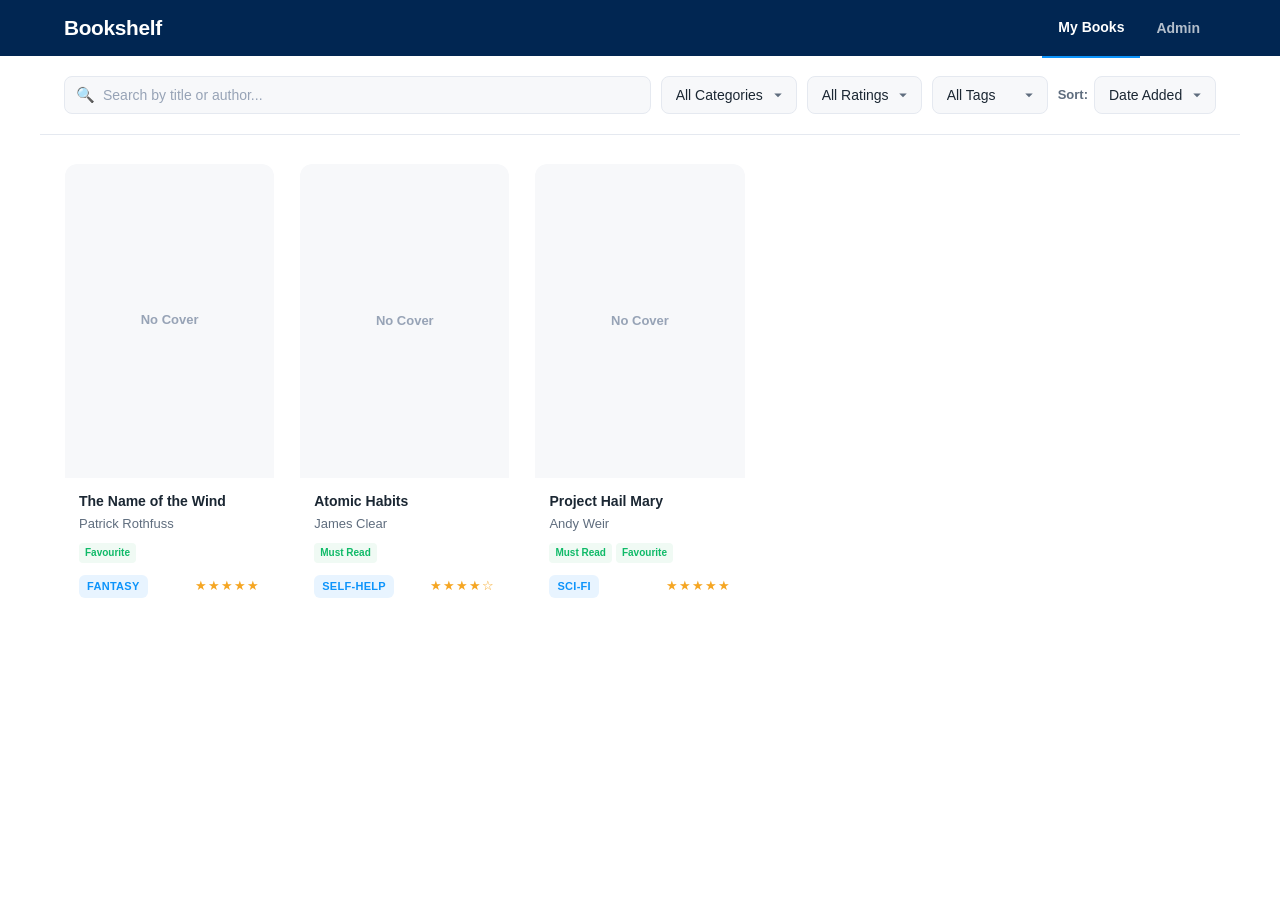
==== index.html @ a72d1839 "Initial commit: Bookshelf - personal book review site Static HTML/CSS/JS site with book grid, detail" ====
<!DOCTYPE html>
<html lang="en">
<head>
  <meta charset="UTF-8">
  <meta name="viewport" content="width=device-width, initial-scale=1.0">
  <title>Bookshelf</title>
  <link rel="stylesheet" href="css/style.css">
</head>
<body>
  <header class="site-header">
    <div class="header-inner">
      <h1><a href="index.html">Bookshelf</a></h1>
      <nav>
        <a href="index.html" class="active">My Books</a>
        <a href="admin.html">Admin</a>
      </nav>
    </div>
  </header>

  <div class="filters">
    <div class="filter-search">
      <span class="search-icon">&#128269;</span>
      <input type="text" id="search-input" placeholder="Search by title or author...">
    </div>
    <select id="filter-category">
      <option value="">All Categories</option>
    </select>
    <select id="filter-rating">
      <option value="">All Ratings</option>
      <option value="5">5 Stars</option>
      <option value="4">4+ Stars</option>
      <option value="3">3+ Stars</option>
    </select>
    <select id="filter-tag">
      <option value="">All Tags</option>
    </select>
    <div class="sort-group">
      Sort:
      <select id="sort-by">
        <option value="date">Date Added</option>
        <option value="title">Title</option>
        <option value="author">Author</option>
        <option value="rating">Rating</option>
      </select>
    </div>
  </div>

  <div class="book-grid" id="book-grid">
    <div class="empty-state">Loading...</div>
  </div>

  <script src="js/app.js"></script>
</body>
</html>
---- css/style.css ----
/* ===== Reset & Base ===== */
*, *::before, *::after { box-sizing: border-box; margin: 0; padding: 0; }

@import url('https://fonts.googleapis.com/css2?family=Mulish:ital,wght@0,400;0,500;0,600;0,700;0,800&display=swap');

:root {
  --bg: #ffffff;
  --bg-subtle: #f7f8fa;
  --text: #1b2733;
  --text-secondary: #5f6d7e;
  --text-muted: #97a3b6;
  --blue: #0d94fb;
  --blue-dark: #012652;
  --blue-light: #e8f4ff;
  --green: #0fba68;
  --star: #f5a623;
  --border: #e5e9f0;
  --shadow-sm: 0 1px 2px rgba(0,0,0,0.04);
  --shadow: 0 4px 16px rgba(0,0,0,0.06);
  --shadow-hover: 0 8px 30px rgba(0,0,0,0.10);
  --radius: 12px;
  --radius-sm: 8px;
}

body {
  font-family: 'Mulish', -apple-system, BlinkMacSystemFont, 'Segoe UI', sans-serif;
  background: var(--bg);
  color: var(--text);
  line-height: 1.6;
  min-height: 100vh;
  font-size: 15px;
  -webkit-font-smoothing: antialiased;
}

a { color: var(--blue); text-decoration: none; }
a:hover { color: var(--blue-dark); }

/* ===== Header ===== */
.site-header {
  background: var(--blue-dark);
  padding: 0;
  position: sticky;
  top: 0;
  z-index: 100;
}

.header-inner {
  max-width: 1200px;
  margin: 0 auto;
  padding: 0 24px;
  display: flex;
  justify-content: space-between;
  align-items: center;
  height: 56px;
}

.site-header h1 {
  font-size: 1.3rem;
  font-weight: 800;
  letter-spacing: -0.3px;
}

.site-header h1 a { color: #fff; }
.site-header h1 a:hover { color: #fff; }

.site-header nav {
  display: flex;
  align-items: center;
  gap: 0;
}

.site-header nav a {
  color: rgba(255,255,255,0.7);
  font-size: 14px;
  font-weight: 600;
  padding: 18px 16px;
  transition: color 0.15s;
}

.site-header nav a:hover { color: #fff; }
.site-header nav a.active { color: #fff; border-bottom: 2px solid var(--blue); }

/* ===== Filters ===== */
.filters {
  max-width: 1200px;
  margin: 0 auto;
  padding: 20px 24px;
  display: flex;
  flex-wrap: wrap;
  gap: 10px;
  align-items: center;
  border-bottom: 1px solid var(--border);
}

.filter-search {
  position: relative;
  flex: 1;
  min-width: 220px;
}

.filter-search input {
  width: 100%;
  font-family: inherit;
  font-size: 14px;
  font-weight: 500;
  padding: 10px 14px 10px 38px;
  border: 1px solid var(--border);
  border-radius: var(--radius-sm);
  background: var(--bg-subtle);
  color: var(--text);
  outline: none;
  transition: border-color 0.15s, box-shadow 0.15s;
}

.filter-search input:focus {
  border-color: var(--blue);
  box-shadow: 0 0 0 3px rgba(13,148,251,0.1);
  background: #fff;
}

.filter-search input::placeholder { color: var(--text-muted); }

.filter-search .search-icon {
  position: absolute;
  left: 12px;
  top: 50%;
  transform: translateY(-50%);
  color: var(--text-muted);
  font-size: 15px;
}

.filters select {
  font-family: inherit;
  font-size: 14px;
  font-weight: 500;
  padding: 10px 32px 10px 14px;
  border: 1px solid var(--border);
  border-radius: var(--radius-sm);
  background: var(--bg-subtle);
  color: var(--text);
  outline: none;
  cursor: pointer;
  appearance: none;
  background-image: url("data:image/svg+xml,%3Csvg xmlns='http://www.w3.org/2000/svg' width='12' height='12' fill='%235f6d7e' viewBox='0 0 16 16'%3E%3Cpath d='M8 11L3 6h10z'/%3E%3C/svg%3E");
  background-repeat: no-repeat;
  background-position: right 12px center;
  transition: border-color 0.15s;
}

.filters select:focus {
  border-color: var(--blue);
  box-shadow: 0 0 0 3px rgba(13,148,251,0.1);
}

.filters .sort-group {
  display: flex;
  align-items: center;
  gap: 6px;
  font-size: 13px;
  font-weight: 600;
  color: var(--text-secondary);
}

/* ===== Book Grid ===== */
.book-grid {
  max-width: 1200px;
  margin: 0 auto;
  padding: 28px 24px 60px;
  display: grid;
  grid-template-columns: repeat(auto-fill, minmax(180px, 1fr));
  gap: 24px;
}

.book-card {
  background: var(--bg);
  border-radius: var(--radius);
  overflow: hidden;
  cursor: pointer;
  transition: transform 0.2s ease, box-shadow 0.2s ease;
  text-decoration: none;
  color: inherit;
  display: flex;
  flex-direction: column;
  border: 1px solid transparent;
}

.book-card:hover {
  transform: translateY(-6px);
  box-shadow: var(--shadow-hover);
  border-color: var(--border);
}

.book-card .cover-wrap {
  width: 100%;
  aspect-ratio: 2/3;
  background: var(--bg-subtle);
  overflow: hidden;
  display: flex;
  align-items: center;
  justify-content: center;
  border-radius: var(--radius) var(--radius) 0 0;
}

.book-card .cover-wrap img {
  width: 100%;
  height: 100%;
  object-fit: cover;
}

.book-card .cover-wrap .no-cover {
  color: var(--text-muted);
  font-size: 13px;
  font-weight: 600;
  text-align: center;
  padding: 1rem;
}

.book-card .card-body {
  padding: 14px;
  flex: 1;
  display: flex;
  flex-direction: column;
  gap: 4px;
}

.book-card .card-title {
  font-size: 14px;
  font-weight: 700;
  line-height: 1.3;
  color: var(--text);
}

.book-card .card-author {
  font-size: 13px;
  font-weight: 500;
  color: var(--text-secondary);
}

.book-card .card-meta {
  margin-top: auto;
  display: flex;
  justify-content: space-between;
  align-items: center;
  padding-top: 8px;
}

.book-card .card-category {
  font-size: 11px;
  font-weight: 700;
  background: var(--blue-light);
  padding: 3px 8px;
  border-radius: 6px;
  color: var(--blue);
  text-transform: uppercase;
  letter-spacing: 0.3px;
}

.stars { color: var(--star); font-size: 13px; letter-spacing: 1px; }

.book-card .card-tags {
  display: flex;
  flex-wrap: wrap;
  gap: 4px;
  padding-top: 4px;
}

.book-card .card-tags span {
  font-size: 10px;
  font-weight: 600;
  background: #f0faf4;
  color: var(--green);
  padding: 2px 6px;
  border-radius: 4px;
}

.empty-state {
  grid-column: 1 / -1;
  text-align: center;
  padding: 60px 20px;
  color: var(--text-muted);
  font-size: 15px;
  font-weight: 500;
}

/* ===== Book Detail Page ===== */
.book-detail {
  max-width: 800px;
  margin: 0 auto;
  padding: 32px 24px;
}

.book-detail .back-link {
  display: inline-flex;
  align-items: center;
  gap: 6px;
  margin-bottom: 24px;
  font-size: 14px;
  font-weight: 600;
  color: var(--blue);
}

.book-detail .detail-header {
  display: flex;
  gap: 28px;
  margin-bottom: 32px;
}

.book-detail .detail-cover {
  width: 200px;
  flex-shrink: 0;
  border-radius: var(--radius-sm);
  overflow: hidden;
  box-shadow: var(--shadow);
}

.book-detail .detail-cover img {
  width: 100%;
  display: block;
}

.book-detail .detail-info { flex: 1; }

.book-detail .detail-info h2 {
  font-size: 26px;
  font-weight: 800;
  color: var(--blue-dark);
  margin-bottom: 4px;
  line-height: 1.2;
  letter-spacing: -0.3px;
}

.book-detail .detail-info .author {
  font-size: 16px;
  font-weight: 500;
  color: var(--text-secondary);
  margin-bottom: 14px;
}

.book-detail .detail-info .author span { color: var(--blue); }

.book-detail .detail-info .meta-row {
  display: flex;
  flex-wrap: wrap;
  gap: 8px;
  align-items: center;
  margin-bottom: 8px;
}

.book-detail .detail-info .category-badge {
  font-size: 11px;
  font-weight: 700;
  background: var(--blue-light);
  color: var(--blue);
  padding: 4px 10px;
  border-radius: 6px;
  text-transform: uppercase;
  letter-spacing: 0.3px;
}

.book-detail .detail-info .tag-badge {
  font-size: 11px;
  font-weight: 600;
  background: #f0faf4;
  color: var(--green);
  padding: 4px 10px;
  border-radius: 6px;
}

.book-detail .detail-info .date {
  font-size: 13px;
  color: var(--text-muted);
  margin-top: 6px;
}

.review-section {
  background: var(--bg);
  border: 1px solid var(--border);
  border-radius: var(--radius);
  margin-bottom: 16px;
  overflow: hidden;
}

.review-section .review-header {
  padding: 14px 18px;
  font-size: 15px;
  font-weight: 700;
  color: var(--blue-dark);
  cursor: pointer;
  display: flex;
  justify-content: space-between;
  align-items: center;
  user-select: none;
  background: var(--bg-subtle);
  border-bottom: 1px solid var(--border);
  transition: background 0.15s;
}

.review-section .review-header:hover { background: #eef1f6; }
.review-section .review-header .toggle { font-size: 12px; color: var(--text-muted); }

.review-section .review-body {
  padding: 18px;
  font-size: 15px;
  line-height: 1.8;
  white-space: pre-wrap;
  color: var(--text-secondary);
}

.review-section .review-body.hidden { display: none; }

.spoiler-warning {
  background: #fffbf0;
  border: 1px solid #f5deb3;
  color: #8b6914;
  padding: 12px 18px;
  border-radius: var(--radius-sm);
  margin-bottom: 10px;
  font-size: 14px;
  font-weight: 600;
  display: flex;
  justify-content: space-between;
  align-items: center;
}

.spoiler-warning button {
  background: var(--blue-dark);
  color: #fff;
  border: none;
  padding: 6px 16px;
  border-radius: var(--radius-sm);
  cursor: pointer;
  font-size: 13px;
  font-family: inherit;
  font-weight: 700;
  transition: background 0.15s;
}

.spoiler-warning button:hover { background: #0a3d7a; }

/* ===== Admin Page ===== */
.admin-container {
  max-width: 900px;
  margin: 28px auto;
  padding: 0 24px 48px;
}

.admin-container h2 {
  font-size: 22px;
  font-weight: 800;
  color: var(--blue-dark);
  margin-bottom: 20px;
  letter-spacing: -0.3px;
}

.admin-section {
  background: var(--bg);
  border: 1px solid var(--border);
  border-radius: var(--radius);
  padding: 22px;
  margin-bottom: 20px;
}

.admin-section h3 {
  font-size: 15px;
  font-weight: 700;
  color: var(--text);
  margin-bottom: 14px;
}

.admin-section .item-list {
  display: flex;
  flex-wrap: wrap;
  gap: 8px;
  margin-bottom: 14px;
}

.admin-section .item-chip {
  background: var(--bg-subtle);
  border: 1px solid var(--border);
  padding: 5px 12px;
  border-radius: 20px;
  font-size: 13px;
  font-weight: 600;
  display: flex;
  align-items: center;
  gap: 6px;
  color: var(--text-secondary);
}

.admin-section .item-chip .remove-btn {
  background: none;
  border: none;
  color: #e74c3c;
  cursor: pointer;
  font-size: 15px;
  line-height: 1;
  padding: 0;
}

.admin-section .add-row {
  display: flex;
  gap: 8px;
}

.admin-section .add-row input {
  flex: 1;
  font-family: inherit;
  font-size: 14px;
  font-weight: 500;
  padding: 9px 14px;
  border: 1px solid var(--border);
  border-radius: var(--radius-sm);
  outline: none;
  transition: border-color 0.15s;
}

.admin-section .add-row input:focus {
  border-color: var(--blue);
  box-shadow: 0 0 0 3px rgba(13,148,251,0.1);
}

.btn {
  font-family: inherit;
  font-size: 14px;
  padding: 9px 20px;
  border: none;
  border-radius: var(--radius-sm);
  cursor: pointer;
  font-weight: 700;
  transition: all 0.15s;
}

.btn-primary { background: var(--blue); color: #fff; }
.btn-primary:hover { background: #0b82de; box-shadow: 0 2px 8px rgba(13,148,251,0.3); }
.btn-secondary { background: var(--bg-subtle); color: var(--text-secondary); border: 1px solid var(--border); }
.btn-secondary:hover { background: #eef1f6; }
.btn-danger { background: #e74c3c; color: #fff; }
.btn-danger:hover { background: #d63031; }
.btn-success { background: var(--green); color: #fff; }
.btn-success:hover { background: #0da85e; }

/* Book form */
.book-form { display: grid; gap: 16px; }

.book-form label {
  font-size: 13px;
  font-weight: 700;
  color: var(--text);
  display: block;
  margin-bottom: 4px;
}

.book-form input,
.book-form select,
.book-form textarea {
  width: 100%;
  font-family: inherit;
  font-size: 14px;
  font-weight: 500;
  padding: 9px 14px;
  border: 1px solid var(--border);
  border-radius: var(--radius-sm);
  outline: none;
  transition: border-color 0.15s;
}

.book-form input:focus,
.book-form select:focus,
.book-form textarea:focus {
  border-color: var(--blue);
  box-shadow: 0 0 0 3px rgba(13,148,251,0.1);
}

.book-form textarea { min-height: 100px; resize: vertical; }

.book-form .form-row {
  display: grid;
  grid-template-columns: 1fr 1fr;
  gap: 16px;
}

.book-form .form-actions {
  display: flex;
  gap: 8px;
  justify-content: flex-end;
}

.book-form .tag-checkboxes {
  display: flex;
  flex-wrap: wrap;
  gap: 10px;
}

.book-form .tag-checkboxes label {
  font-weight: 500;
  display: flex;
  align-items: center;
  gap: 5px;
  color: var(--text-secondary);
}

/* Book list in admin */
.admin-book-list { display: grid; gap: 8px; }

.admin-book-item {
  display: flex;
  justify-content: space-between;
  align-items: center;
  padding: 12px 14px;
  background: var(--bg-subtle);
  border-radius: var(--radius-sm);
  border: 1px solid var(--border);
  transition: background 0.1s;
}

.admin-book-item:hover { background: #eef1f6; }

.admin-book-item .book-info {
  display: flex;
  align-items: center;
  gap: 12px;
}

.admin-book-item .book-info img {
  width: 36px;
  height: 54px;
  object-fit: cover;
  border-radius: 4px;
  border: 1px solid var(--border);
}

.admin-book-item .book-title { font-weight: 700; font-size: 14px; color: var(--text); }
.admin-book-item .book-author { font-size: 13px; color: var(--text-muted); }

.admin-book-item .book-actions {
  display: flex;
  gap: 6px;
}

/* Login */
.login-container {
  max-width: 400px;
  margin: 80px auto;
  padding: 32px;
  background: var(--bg);
  border: 1px solid var(--border);
  border-radius: var(--radius);
  text-align: center;
  box-shadow: var(--shadow);
}

.login-container h2 {
  font-size: 22px;
  font-weight: 800;
  color: var(--blue-dark);
  margin-bottom: 6px;
  letter-spacing: -0.3px;
}

.login-container .form-group {
  margin-bottom: 14px;
  text-align: left;
}

.login-container label {
  display: block;
  font-size: 13px;
  font-weight: 700;
  color: var(--text);
  margin-bottom: 4px;
}

.login-container input {
  width: 100%;
  font-family: inherit;
  font-size: 14px;
  font-weight: 500;
  padding: 10px 14px;
  border: 1px solid var(--border);
  border-radius: var(--radius-sm);
  outline: none;
}

.login-container input:focus {
  border-color: var(--blue);
  box-shadow: 0 0 0 3px rgba(13,148,251,0.1);
}

.login-container .btn { width: 100%; margin-top: 6px; padding: 12px; }

.login-container .error {
  color: #e74c3c;
  font-size: 13px;
  font-weight: 600;
  margin-top: 8px;
}

.login-container .info {
  color: var(--text-muted);
  font-size: 14px;
  margin-bottom: 16px;
}

/* Data management bar */
.data-bar {
  display: flex;
  gap: 8px;
  justify-content: flex-end;
  margin-bottom: 20px;
}

/* Toast notification */
.toast {
  position: fixed;
  bottom: 24px;
  right: 24px;
  background: var(--blue-dark);
  color: #fff;
  padding: 12px 22px;
  border-radius: var(--radius-sm);
  font-size: 14px;
  font-weight: 600;
  z-index: 1000;
  opacity: 0;
  transform: translateY(10px);
  transition: all 0.25s ease;
}

.toast.show { opacity: 1; transform: translateY(0); }

/* ===== Responsive ===== */
@media (max-width: 640px) {
  .header-inner { flex-wrap: wrap; height: auto; padding: 12px 16px; gap: 8px; }
  .site-header nav a { padding: 8px 12px; }
  .filters { flex-direction: column; padding: 16px; }
  .filter-search { min-width: 100%; }
  .filters select { width: 100%; }
  .book-grid { grid-template-columns: repeat(auto-fill, minmax(140px, 1fr)); gap: 16px; padding: 20px 16px; }
  .book-detail .detail-header { flex-direction: column; align-items: center; text-align: center; }
  .book-detail .detail-cover { width: 160px; }
  .book-form .form-row { grid-template-columns: 1fr; }
}
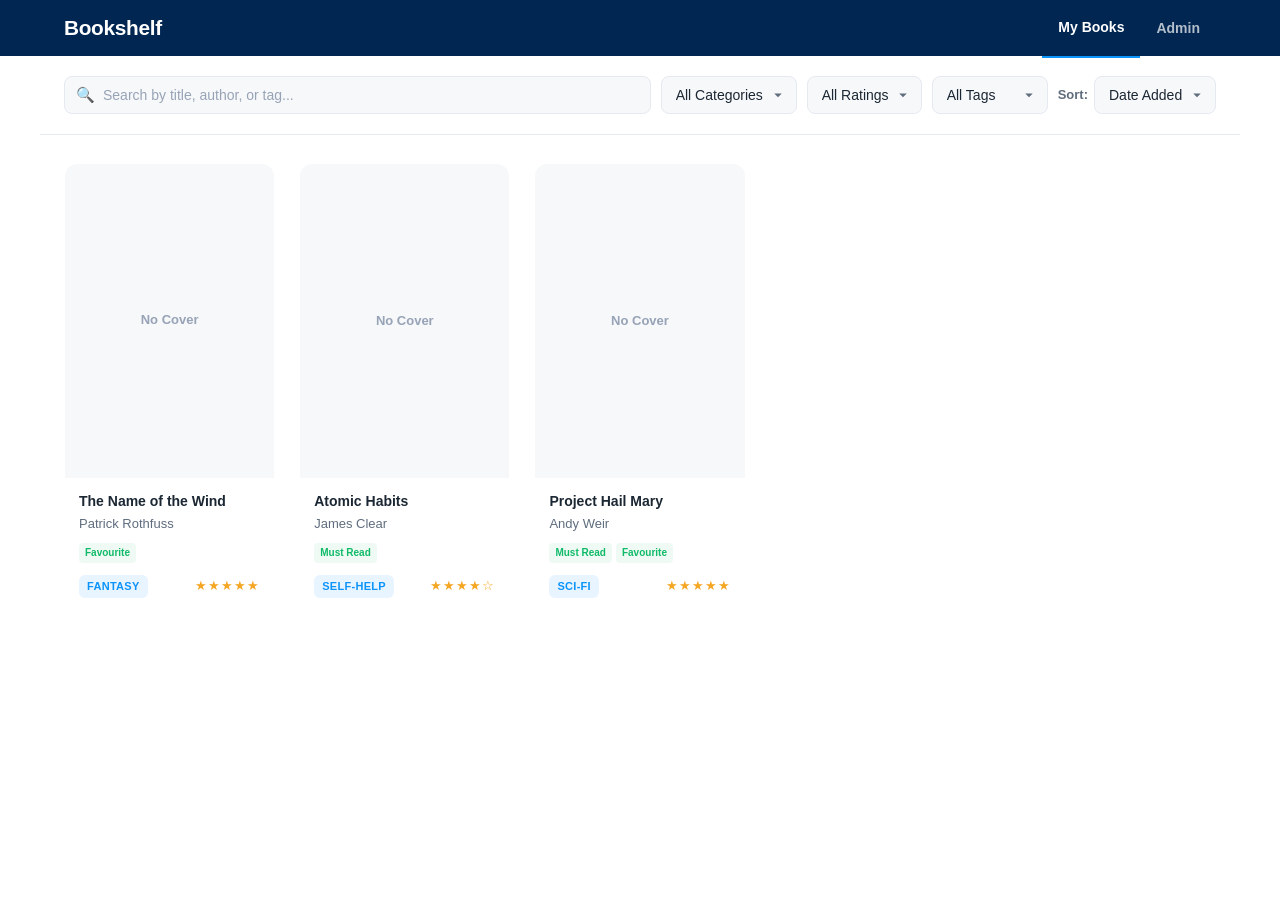
==== commit 45add87a: "Enable search bar to filter by tags in addition to title and author Co-Authored-By: Claude Opus 4.6 " ====
--- a/index.html
+++ b/index.html
@@ -20,7 +20,7 @@
   <div class="filters">
     <div class="filter-search">
       <span class="search-icon">&#128269;</span>
-      <input type="text" id="search-input" placeholder="Search by title or author...">
+      <input type="text" id="search-input" placeholder="Search by title, author, or tag...">
     </div>
     <select id="filter-category">
       <option value="">All Categories</option>
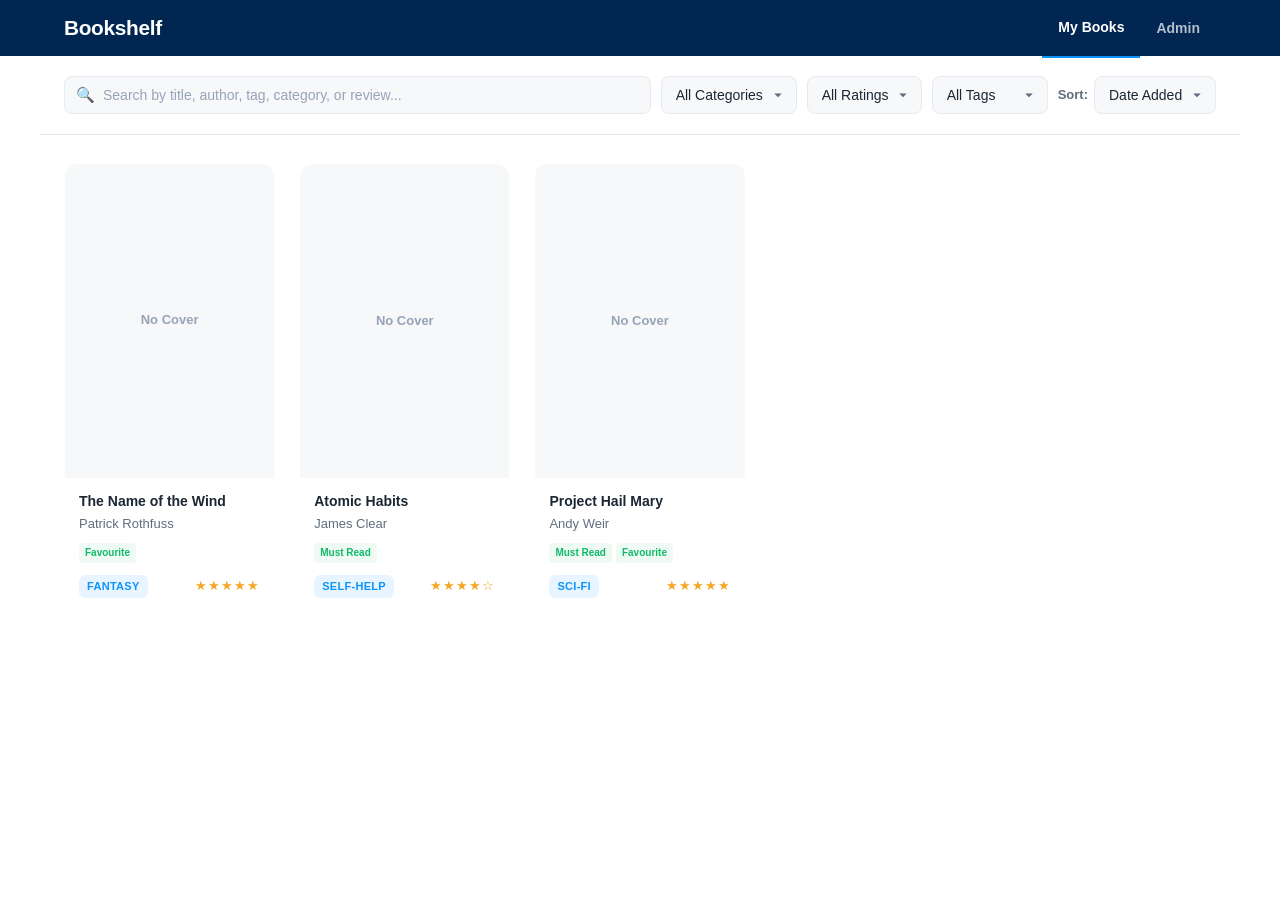
==== commit 2b74f06e: "Extend search to match against reviews and categories Co-Authored-By: Claude Opus 4.6 <noreply@anthr" ====
--- a/index.html
+++ b/index.html
@@ -20,7 +20,7 @@
   <div class="filters">
     <div class="filter-search">
       <span class="search-icon">&#128269;</span>
-      <input type="text" id="search-input" placeholder="Search by title, author, or tag...">
+      <input type="text" id="search-input" placeholder="Search by title, author, tag, category, or review...">
     </div>
     <select id="filter-category">
       <option value="">All Categories</option>
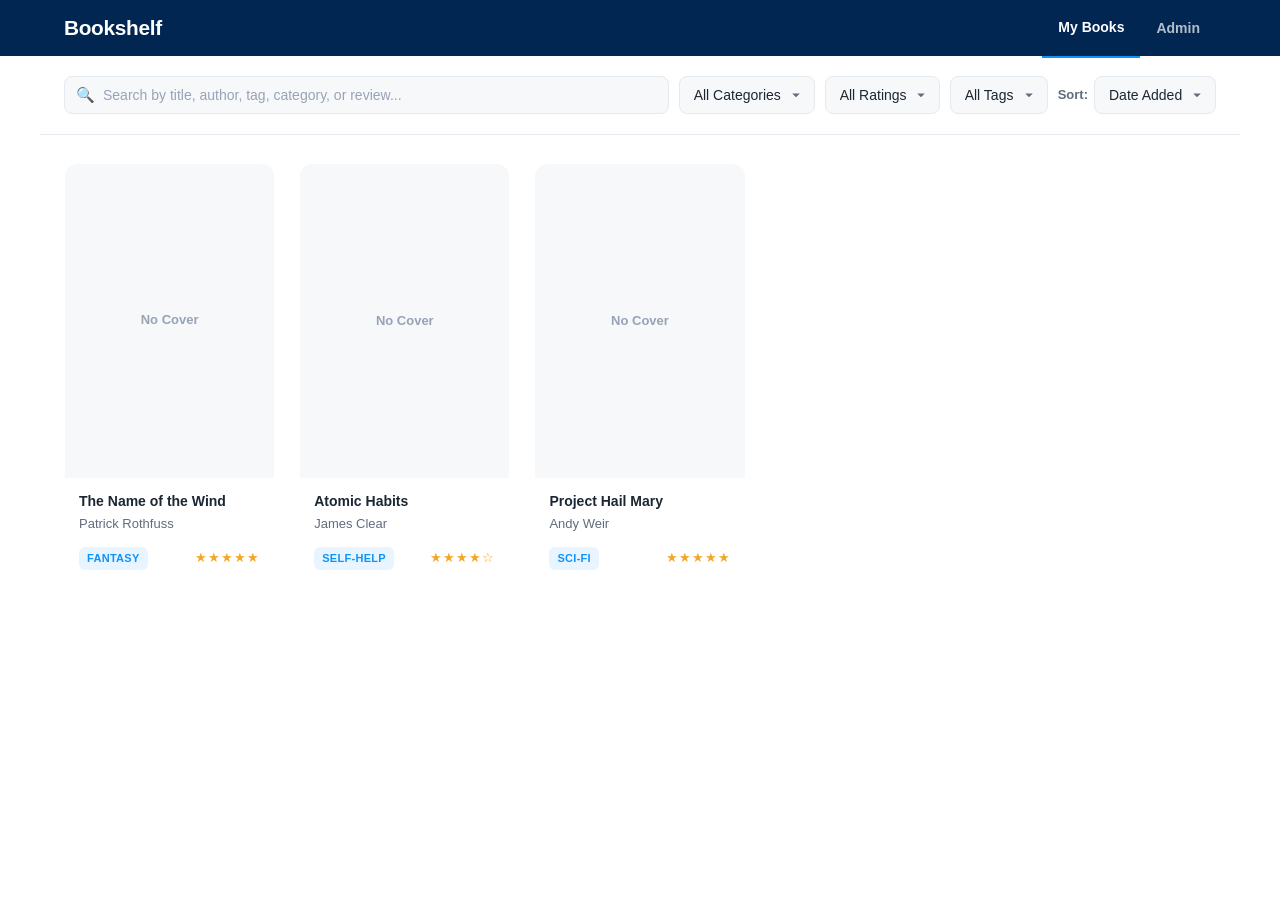
==== commit 72949de4: "Phase 2: Code cleanup — shared module, XSS fixes, remove duplicates Extract shared utilities (escape" ====
--- a/index.html
+++ b/index.html
@@ -49,6 +49,7 @@
     <div class="empty-state">Loading...</div>
   </div>
 
+  <script src="js/shared.js"></script>
   <script src="js/app.js"></script>
 </body>
 </html>
--- a/css/style.css
+++ b/css/style.css
@@ -709,11 +709,40 @@
   margin-bottom: 20px;
 }
 
+/* Backup list */
+.backup-item {
+  display: flex;
+  justify-content: space-between;
+  align-items: center;
+  padding: 10px 14px;
+  background: var(--bg-subtle);
+  border-radius: var(--radius-sm);
+  margin-bottom: 6px;
+  border: 1px solid var(--border);
+}
+
+.backup-item .backup-label {
+  font-size: 13px;
+  font-weight: 600;
+  color: var(--text);
+}
+
+.backup-item .backup-meta {
+  font-size: 12px;
+  color: var(--text-muted);
+}
+
+.backup-item .backup-actions {
+  display: flex;
+  gap: 4px;
+}
+
 /* Toast notification */
 .toast {
   position: fixed;
   bottom: 24px;
-  right: 24px;
+  left: 50%;
+  transform: translateX(-50%) translateY(10px);
   background: var(--blue-dark);
   color: #fff;
   padding: 12px 22px;
@@ -722,11 +751,27 @@
   font-weight: 600;
   z-index: 1000;
   opacity: 0;
-  transform: translateY(10px);
   transition: all 0.25s ease;
-}
-
-.toast.show { opacity: 1; transform: translateY(0); }
+  display: flex;
+  align-items: center;
+  gap: 16px;
+  box-shadow: 0 8px 30px rgba(0,0,0,0.2);
+}
+
+.toast.show { opacity: 1; transform: translateX(-50%) translateY(0); }
+
+.toast-undo {
+  background: none;
+  border: none;
+  color: var(--blue);
+  font-family: inherit;
+  font-size: 14px;
+  font-weight: 700;
+  cursor: pointer;
+  padding: 0;
+}
+
+.toast-undo:hover { text-decoration: underline; }
 
 /* ===== Responsive ===== */
 @media (max-width: 640px) {
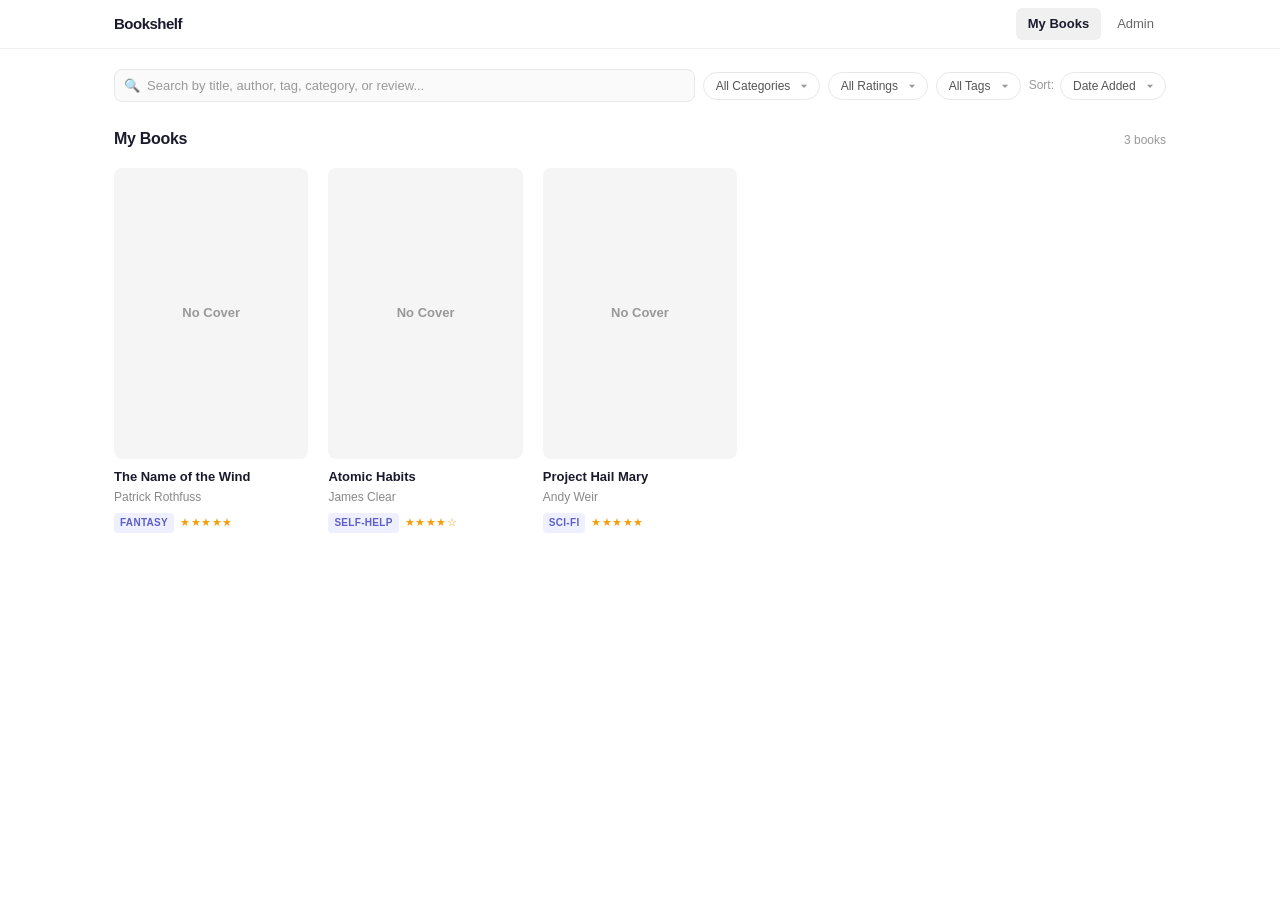
==== commit 2c1bc561: "Phase 4: UI polish — Option A minimal style, interactive stars, skeletons Switch to Inter font with " ====
--- a/index.html
+++ b/index.html
@@ -45,9 +45,12 @@
     </div>
   </div>
 
-  <div class="book-grid" id="book-grid">
-    <div class="empty-state">Loading...</div>
+  <div class="section-header">
+    <h2>My Books</h2>
+    <span class="count" id="book-count"></span>
   </div>
+
+  <div class="book-grid" id="book-grid"></div>
 
   <script src="js/shared.js"></script>
   <script src="js/app.js"></script>
--- a/css/style.css
+++ b/css/style.css
@@ -1,120 +1,122 @@
 /* ===== Reset & Base ===== */
 *, *::before, *::after { box-sizing: border-box; margin: 0; padding: 0; }
 
-@import url('https://fonts.googleapis.com/css2?family=Mulish:ital,wght@0,400;0,500;0,600;0,700;0,800&display=swap');
+@import url('https://fonts.googleapis.com/css2?family=Inter:wght@400;500;600;700;800&display=swap');
 
 :root {
   --bg: #ffffff;
-  --bg-subtle: #f7f8fa;
-  --text: #1b2733;
-  --text-secondary: #5f6d7e;
-  --text-muted: #97a3b6;
-  --blue: #0d94fb;
-  --blue-dark: #012652;
-  --blue-light: #e8f4ff;
-  --green: #0fba68;
-  --star: #f5a623;
-  --border: #e5e9f0;
+  --bg-subtle: #fafafa;
+  --text: #1a1a2e;
+  --text-secondary: #555;
+  --text-muted: #999;
+  --accent: #5b5fc7;
+  --accent-light: #eff0ff;
+  --green: #16a34a;
+  --green-light: #f0fdf4;
+  --star: #f59e0b;
+  --border: #e8e8e8;
+  --border-light: #f0f0f0;
   --shadow-sm: 0 1px 2px rgba(0,0,0,0.04);
   --shadow: 0 4px 16px rgba(0,0,0,0.06);
-  --shadow-hover: 0 8px 30px rgba(0,0,0,0.10);
-  --radius: 12px;
-  --radius-sm: 8px;
+  --shadow-hover: 0 8px 24px rgba(0,0,0,0.10);
+  --radius: 8px;
+  --radius-sm: 6px;
+  --danger: #e74c3c;
 }
 
 body {
-  font-family: 'Mulish', -apple-system, BlinkMacSystemFont, 'Segoe UI', sans-serif;
+  font-family: 'Inter', -apple-system, BlinkMacSystemFont, 'Segoe UI', sans-serif;
   background: var(--bg);
   color: var(--text);
   line-height: 1.6;
   min-height: 100vh;
-  font-size: 15px;
+  font-size: 14px;
   -webkit-font-smoothing: antialiased;
 }
 
-a { color: var(--blue); text-decoration: none; }
-a:hover { color: var(--blue-dark); }
-
-/* ===== Header ===== */
+a { color: var(--accent); text-decoration: none; }
+a:hover { color: #4a4eb0; }
+
+/* ===== Header — thin, minimal ===== */
 .site-header {
-  background: var(--blue-dark);
-  padding: 0;
+  border-bottom: 1px solid var(--border-light);
+  background: var(--bg);
   position: sticky;
   top: 0;
   z-index: 100;
 }
 
 .header-inner {
-  max-width: 1200px;
+  max-width: 1100px;
   margin: 0 auto;
   padding: 0 24px;
   display: flex;
   justify-content: space-between;
   align-items: center;
-  height: 56px;
+  height: 48px;
 }
 
 .site-header h1 {
-  font-size: 1.3rem;
-  font-weight: 800;
-  letter-spacing: -0.3px;
-}
-
-.site-header h1 a { color: #fff; }
-.site-header h1 a:hover { color: #fff; }
+  font-size: 15px;
+  font-weight: 700;
+  letter-spacing: -0.5px;
+}
+
+.site-header h1 a { color: var(--text); }
+.site-header h1 a:hover { color: var(--text); }
 
 .site-header nav {
   display: flex;
   align-items: center;
-  gap: 0;
+  gap: 4px;
 }
 
 .site-header nav a {
-  color: rgba(255,255,255,0.7);
-  font-size: 14px;
-  font-weight: 600;
-  padding: 18px 16px;
-  transition: color 0.15s;
-}
-
-.site-header nav a:hover { color: #fff; }
-.site-header nav a.active { color: #fff; border-bottom: 2px solid var(--blue); }
-
-/* ===== Filters ===== */
+  color: #666;
+  font-size: 13px;
+  font-weight: 500;
+  padding: 6px 12px;
+  border-radius: var(--radius-sm);
+  transition: all 0.1s;
+}
+
+.site-header nav a:hover { background: #f5f5f5; color: var(--text); }
+.site-header nav a.active { background: var(--border-light); color: var(--text); font-weight: 600; }
+
+/* ===== Filters — pill style ===== */
 .filters {
-  max-width: 1200px;
-  margin: 0 auto;
-  padding: 20px 24px;
+  max-width: 1100px;
+  margin: 20px auto 0;
+  padding: 0 24px;
   display: flex;
   flex-wrap: wrap;
-  gap: 10px;
-  align-items: center;
-  border-bottom: 1px solid var(--border);
+  gap: 8px;
+  align-items: center;
 }
 
 .filter-search {
   position: relative;
   flex: 1;
-  min-width: 220px;
+  min-width: 200px;
 }
 
 .filter-search input {
   width: 100%;
   font-family: inherit;
-  font-size: 14px;
-  font-weight: 500;
-  padding: 10px 14px 10px 38px;
-  border: 1px solid var(--border);
-  border-radius: var(--radius-sm);
+  font-size: 13px;
+  font-weight: 500;
+  padding: 8px 12px 8px 32px;
+  border: 1px solid var(--border);
+  border-radius: var(--radius);
   background: var(--bg-subtle);
   color: var(--text);
   outline: none;
-  transition: border-color 0.15s, box-shadow 0.15s;
+  transition: all 0.15s;
 }
 
 .filter-search input:focus {
-  border-color: var(--blue);
-  box-shadow: 0 0 0 3px rgba(13,148,251,0.1);
+  border-color: var(--accent);
+  box-shadow: 0 0 0 3px rgba(91,95,199,0.08);
   background: #fff;
 }
 
@@ -122,83 +124,103 @@
 
 .filter-search .search-icon {
   position: absolute;
-  left: 12px;
+  left: 10px;
   top: 50%;
   transform: translateY(-50%);
   color: var(--text-muted);
-  font-size: 15px;
-}
-
-.filters select {
+  font-size: 13px;
+}
+
+.filters select,
+.filter-pill {
   font-family: inherit;
-  font-size: 14px;
-  font-weight: 500;
-  padding: 10px 32px 10px 14px;
-  border: 1px solid var(--border);
-  border-radius: var(--radius-sm);
-  background: var(--bg-subtle);
-  color: var(--text);
+  font-size: 12px;
+  font-weight: 500;
+  padding: 6px 28px 6px 12px;
+  border: 1px solid var(--border);
+  border-radius: 20px;
+  background: var(--bg);
+  color: var(--text-secondary);
   outline: none;
   cursor: pointer;
   appearance: none;
-  background-image: url("data:image/svg+xml,%3Csvg xmlns='http://www.w3.org/2000/svg' width='12' height='12' fill='%235f6d7e' viewBox='0 0 16 16'%3E%3Cpath d='M8 11L3 6h10z'/%3E%3C/svg%3E");
+  background-image: url("data:image/svg+xml,%3Csvg xmlns='http://www.w3.org/2000/svg' width='10' height='10' fill='%23999' viewBox='0 0 16 16'%3E%3Cpath d='M8 11L3 6h10z'/%3E%3C/svg%3E");
   background-repeat: no-repeat;
-  background-position: right 12px center;
-  transition: border-color 0.15s;
-}
-
-.filters select:focus {
-  border-color: var(--blue);
-  box-shadow: 0 0 0 3px rgba(13,148,251,0.1);
-}
+  background-position: right 10px center;
+  transition: all 0.1s;
+}
+
+.filters select:hover,
+.filter-pill:hover { border-color: #ccc; }
+
+.filters select:focus,
+.filter-pill:focus { border-color: var(--accent); }
 
 .filters .sort-group {
   display: flex;
   align-items: center;
   gap: 6px;
-  font-size: 13px;
-  font-weight: 600;
-  color: var(--text-secondary);
+  font-size: 12px;
+  font-weight: 500;
+  color: var(--text-muted);
+}
+
+.filters .sort-group select {
+  border-radius: 20px;
+}
+
+/* ===== Section Header ===== */
+.section-header {
+  max-width: 1100px;
+  margin: 0 auto;
+  padding: 24px 24px 0;
+  display: flex;
+  justify-content: space-between;
+  align-items: baseline;
+}
+
+.section-header h2 {
+  font-size: 16px;
+  font-weight: 700;
+  letter-spacing: -0.3px;
+  color: var(--text);
+}
+
+.section-header .count {
+  font-size: 12px;
+  color: var(--text-muted);
+  font-weight: 500;
 }
 
 /* ===== Book Grid ===== */
 .book-grid {
-  max-width: 1200px;
+  max-width: 1100px;
   margin: 0 auto;
-  padding: 28px 24px 60px;
+  padding: 16px 24px 60px;
   display: grid;
-  grid-template-columns: repeat(auto-fill, minmax(180px, 1fr));
-  gap: 24px;
+  grid-template-columns: repeat(auto-fill, minmax(170px, 1fr));
+  gap: 20px;
 }
 
 .book-card {
-  background: var(--bg);
-  border-radius: var(--radius);
-  overflow: hidden;
   cursor: pointer;
-  transition: transform 0.2s ease, box-shadow 0.2s ease;
+  transition: transform 0.15s ease;
   text-decoration: none;
   color: inherit;
   display: flex;
   flex-direction: column;
-  border: 1px solid transparent;
-}
-
-.book-card:hover {
-  transform: translateY(-6px);
-  box-shadow: var(--shadow-hover);
-  border-color: var(--border);
-}
+}
+
+.book-card:hover { transform: translateY(-4px); }
 
 .book-card .cover-wrap {
   width: 100%;
   aspect-ratio: 2/3;
-  background: var(--bg-subtle);
+  background: #f5f5f5;
   overflow: hidden;
-  display: flex;
-  align-items: center;
-  justify-content: center;
-  border-radius: var(--radius) var(--radius) 0 0;
+  border-radius: var(--radius);
+  margin-bottom: 10px;
+  position: relative;
 }
 
 .book-card .cover-wrap img {
@@ -212,75 +234,138 @@
   font-size: 13px;
   font-weight: 600;
   text-align: center;
-  padding: 1rem;
+  display: flex;
+  align-items: center;
+  justify-content: center;
+  height: 100%;
+}
+
+/* Hover overlay with review preview */
+.book-card .cover-wrap .hover-overlay {
+  position: absolute;
+  inset: 0;
+  background: linear-gradient(to top, rgba(0,0,0,0.75) 0%, transparent 55%);
+  opacity: 0;
+  transition: opacity 0.2s;
+  display: flex;
+  align-items: flex-end;
+  padding: 12px;
+  border-radius: var(--radius);
+}
+
+.book-card:hover .cover-wrap .hover-overlay { opacity: 1; }
+
+.book-card .cover-wrap .hover-overlay p {
+  color: #fff;
+  font-size: 11px;
+  line-height: 1.5;
+  display: -webkit-box;
+  -webkit-line-clamp: 3;
+  -webkit-box-orient: vertical;
+  overflow: hidden;
 }
 
 .book-card .card-body {
-  padding: 14px;
-  flex: 1;
   display: flex;
   flex-direction: column;
-  gap: 4px;
+  gap: 2px;
 }
 
 .book-card .card-title {
-  font-size: 14px;
-  font-weight: 700;
+  font-size: 13px;
+  font-weight: 600;
   line-height: 1.3;
   color: var(--text);
 }
 
 .book-card .card-author {
-  font-size: 13px;
-  font-weight: 500;
-  color: var(--text-secondary);
+  font-size: 12px;
+  font-weight: 400;
+  color: #888;
 }
 
 .book-card .card-meta {
-  margin-top: auto;
-  display: flex;
-  justify-content: space-between;
-  align-items: center;
-  padding-top: 8px;
+  display: flex;
+  align-items: center;
+  gap: 6px;
+  margin-top: 4px;
 }
 
 .book-card .card-category {
-  font-size: 11px;
-  font-weight: 700;
-  background: var(--blue-light);
-  padding: 3px 8px;
-  border-radius: 6px;
-  color: var(--blue);
+  font-size: 10px;
+  font-weight: 600;
+  background: var(--accent-light);
+  padding: 2px 6px;
+  border-radius: 4px;
+  color: var(--accent);
   text-transform: uppercase;
   letter-spacing: 0.3px;
 }
 
-.stars { color: var(--star); font-size: 13px; letter-spacing: 1px; }
+.stars { color: var(--star); font-size: 11px; letter-spacing: 0.5px; }
 
 .book-card .card-tags {
   display: flex;
   flex-wrap: wrap;
-  gap: 4px;
-  padding-top: 4px;
+  gap: 3px;
+  margin-top: 4px;
 }
 
 .book-card .card-tags span {
-  font-size: 10px;
-  font-weight: 600;
-  background: #f0faf4;
+  font-size: 9px;
+  font-weight: 600;
+  background: var(--green-light);
   color: var(--green);
-  padding: 2px 6px;
-  border-radius: 4px;
-}
-
+  padding: 2px 5px;
+  border-radius: 3px;
+}
+
+/* Empty state */
 .empty-state {
   grid-column: 1 / -1;
   text-align: center;
   padding: 60px 20px;
   color: var(--text-muted);
-  font-size: 15px;
-  font-weight: 500;
-}
+  font-size: 14px;
+  font-weight: 500;
+}
+
+.empty-state a {
+  display: inline-block;
+  margin-top: 12px;
+  font-size: 13px;
+  font-weight: 600;
+  color: var(--accent);
+  padding: 8px 20px;
+  border: 1px solid var(--accent);
+  border-radius: 20px;
+  transition: all 0.15s;
+}
+
+.empty-state a:hover {
+  background: var(--accent);
+  color: #fff;
+}
+
+/* Skeleton loading */
+.skeleton .cover-wrap {
+  background: linear-gradient(90deg, #f0f0f0 25%, #e0e0e0 50%, #f0f0f0 75%);
+  background-size: 200% 100%;
+  animation: shimmer 1.5s infinite;
+}
+
+.skeleton .skel-line {
+  height: 12px;
+  border-radius: 4px;
+  background: linear-gradient(90deg, #f0f0f0 25%, #e0e0e0 50%, #f0f0f0 75%);
+  background-size: 200% 100%;
+  animation: shimmer 1.5s infinite;
+}
+
+.skeleton .skel-title { width: 80%; margin-bottom: 6px; }
+.skeleton .skel-author { width: 55%; }
+
+@keyframes shimmer { to { background-position: -200% 0; } }
 
 /* ===== Book Detail Page ===== */
 .book-detail {
@@ -294,9 +379,9 @@
   align-items: center;
   gap: 6px;
   margin-bottom: 24px;
-  font-size: 14px;
-  font-weight: 600;
-  color: var(--blue);
+  font-size: 13px;
+  font-weight: 600;
+  color: var(--accent);
 }
 
 .book-detail .detail-header {
@@ -308,7 +393,7 @@
 .book-detail .detail-cover {
   width: 200px;
   flex-shrink: 0;
-  border-radius: var(--radius-sm);
+  border-radius: var(--radius);
   overflow: hidden;
   box-shadow: var(--shadow);
 }
@@ -321,22 +406,22 @@
 .book-detail .detail-info { flex: 1; }
 
 .book-detail .detail-info h2 {
-  font-size: 26px;
+  font-size: 24px;
   font-weight: 800;
-  color: var(--blue-dark);
+  color: var(--text);
   margin-bottom: 4px;
   line-height: 1.2;
-  letter-spacing: -0.3px;
+  letter-spacing: -0.5px;
 }
 
 .book-detail .detail-info .author {
-  font-size: 16px;
-  font-weight: 500;
+  font-size: 15px;
+  font-weight: 400;
   color: var(--text-secondary);
   margin-bottom: 14px;
 }
 
-.book-detail .detail-info .author span { color: var(--blue); }
+.book-detail .detail-info .author span { color: var(--accent); font-weight: 500; }
 
 .book-detail .detail-info .meta-row {
   display: flex;
@@ -347,60 +432,60 @@
 }
 
 .book-detail .detail-info .category-badge {
-  font-size: 11px;
-  font-weight: 700;
-  background: var(--blue-light);
-  color: var(--blue);
-  padding: 4px 10px;
-  border-radius: 6px;
+  font-size: 10px;
+  font-weight: 600;
+  background: var(--accent-light);
+  color: var(--accent);
+  padding: 3px 8px;
+  border-radius: 4px;
   text-transform: uppercase;
   letter-spacing: 0.3px;
 }
 
 .book-detail .detail-info .tag-badge {
-  font-size: 11px;
-  font-weight: 600;
-  background: #f0faf4;
+  font-size: 10px;
+  font-weight: 600;
+  background: var(--green-light);
   color: var(--green);
-  padding: 4px 10px;
-  border-radius: 6px;
+  padding: 3px 8px;
+  border-radius: 4px;
 }
 
 .book-detail .detail-info .date {
-  font-size: 13px;
+  font-size: 12px;
   color: var(--text-muted);
   margin-top: 6px;
 }
 
 .review-section {
   background: var(--bg);
-  border: 1px solid var(--border);
+  border: 1px solid var(--border-light);
   border-radius: var(--radius);
   margin-bottom: 16px;
   overflow: hidden;
 }
 
 .review-section .review-header {
-  padding: 14px 18px;
-  font-size: 15px;
+  padding: 12px 16px;
+  font-size: 13px;
   font-weight: 700;
-  color: var(--blue-dark);
+  color: var(--text);
   cursor: pointer;
   display: flex;
   justify-content: space-between;
   align-items: center;
   user-select: none;
   background: var(--bg-subtle);
-  border-bottom: 1px solid var(--border);
+  border-bottom: 1px solid var(--border-light);
   transition: background 0.15s;
 }
 
-.review-section .review-header:hover { background: #eef1f6; }
-.review-section .review-header .toggle { font-size: 12px; color: var(--text-muted); }
+.review-section .review-header:hover { background: #f0f0f0; }
+.review-section .review-header .toggle { font-size: 11px; color: var(--text-muted); }
 
 .review-section .review-body {
-  padding: 18px;
-  font-size: 15px;
+  padding: 16px;
+  font-size: 14px;
   line-height: 1.8;
   white-space: pre-wrap;
   color: var(--text-secondary);
@@ -408,91 +493,62 @@
 
 .review-section .review-body.hidden { display: none; }
 
-.spoiler-warning {
-  background: #fffbf0;
-  border: 1px solid #f5deb3;
-  color: #8b6914;
-  padding: 12px 18px;
-  border-radius: var(--radius-sm);
-  margin-bottom: 10px;
-  font-size: 14px;
-  font-weight: 600;
-  display: flex;
-  justify-content: space-between;
-  align-items: center;
-}
-
-.spoiler-warning button {
-  background: var(--blue-dark);
-  color: #fff;
-  border: none;
-  padding: 6px 16px;
-  border-radius: var(--radius-sm);
-  cursor: pointer;
-  font-size: 13px;
-  font-family: inherit;
-  font-weight: 700;
-  transition: background 0.15s;
-}
-
-.spoiler-warning button:hover { background: #0a3d7a; }
-
 /* ===== Admin Page ===== */
 .admin-container {
   max-width: 900px;
-  margin: 28px auto;
+  margin: 24px auto;
   padding: 0 24px 48px;
 }
 
 .admin-container h2 {
-  font-size: 22px;
+  font-size: 20px;
   font-weight: 800;
-  color: var(--blue-dark);
+  color: var(--text);
   margin-bottom: 20px;
-  letter-spacing: -0.3px;
+  letter-spacing: -0.5px;
 }
 
 .admin-section {
   background: var(--bg);
   border: 1px solid var(--border);
   border-radius: var(--radius);
-  padding: 22px;
-  margin-bottom: 20px;
+  padding: 20px;
+  margin-bottom: 16px;
 }
 
 .admin-section h3 {
-  font-size: 15px;
+  font-size: 14px;
   font-weight: 700;
   color: var(--text);
-  margin-bottom: 14px;
+  margin-bottom: 12px;
 }
 
 .admin-section .item-list {
   display: flex;
   flex-wrap: wrap;
-  gap: 8px;
-  margin-bottom: 14px;
+  gap: 6px;
+  margin-bottom: 12px;
 }
 
 .admin-section .item-chip {
   background: var(--bg-subtle);
   border: 1px solid var(--border);
-  padding: 5px 12px;
+  padding: 4px 10px;
   border-radius: 20px;
-  font-size: 13px;
-  font-weight: 600;
-  display: flex;
-  align-items: center;
-  gap: 6px;
+  font-size: 12px;
+  font-weight: 600;
+  display: flex;
+  align-items: center;
+  gap: 5px;
   color: var(--text-secondary);
 }
 
 .admin-section .item-chip .remove-btn {
   background: none;
   border: none;
-  color: #e74c3c;
+  color: var(--danger);
   cursor: pointer;
-  font-size: 15px;
+  font-size: 14px;
   line-height: 1;
   padding: 0;
 }
@@ -505,9 +561,9 @@
 .admin-section .add-row input {
   flex: 1;
   font-family: inherit;
-  font-size: 14px;
-  font-weight: 500;
-  padding: 9px 14px;
+  font-size: 13px;
+  font-weight: 500;
+  padding: 8px 12px;
   border: 1px solid var(--border);
   border-radius: var(--radius-sm);
   outline: none;
@@ -515,35 +571,35 @@
 }
 
 .admin-section .add-row input:focus {
-  border-color: var(--blue);
-  box-shadow: 0 0 0 3px rgba(13,148,251,0.1);
+  border-color: var(--accent);
+  box-shadow: 0 0 0 3px rgba(91,95,199,0.08);
 }
 
 .btn {
   font-family: inherit;
-  font-size: 14px;
-  padding: 9px 20px;
+  font-size: 13px;
+  padding: 8px 16px;
   border: none;
   border-radius: var(--radius-sm);
   cursor: pointer;
-  font-weight: 700;
+  font-weight: 600;
   transition: all 0.15s;
 }
 
-.btn-primary { background: var(--blue); color: #fff; }
-.btn-primary:hover { background: #0b82de; box-shadow: 0 2px 8px rgba(13,148,251,0.3); }
+.btn-primary { background: var(--accent); color: #fff; }
+.btn-primary:hover { background: #4a4eb0; }
 .btn-secondary { background: var(--bg-subtle); color: var(--text-secondary); border: 1px solid var(--border); }
-.btn-secondary:hover { background: #eef1f6; }
-.btn-danger { background: #e74c3c; color: #fff; }
+.btn-secondary:hover { background: #f0f0f0; }
+.btn-danger { background: var(--danger); color: #fff; }
 .btn-danger:hover { background: #d63031; }
 .btn-success { background: var(--green); color: #fff; }
-.btn-success:hover { background: #0da85e; }
+.btn-success:hover { background: #15803d; }
 
 /* Book form */
-.book-form { display: grid; gap: 16px; }
+.book-form { display: grid; gap: 14px; }
 
 .book-form label {
-  font-size: 13px;
+  font-size: 12px;
   font-weight: 700;
   color: var(--text);
   display: block;
@@ -555,9 +611,9 @@
 .book-form textarea {
   width: 100%;
   font-family: inherit;
-  font-size: 14px;
-  font-weight: 500;
-  padding: 9px 14px;
+  font-size: 13px;
+  font-weight: 500;
+  padding: 8px 12px;
   border: 1px solid var(--border);
   border-radius: var(--radius-sm);
   outline: none;
@@ -567,8 +623,8 @@
 .book-form input:focus,
 .book-form select:focus,
 .book-form textarea:focus {
-  border-color: var(--blue);
-  box-shadow: 0 0 0 3px rgba(13,148,251,0.1);
+  border-color: var(--accent);
+  box-shadow: 0 0 0 3px rgba(91,95,199,0.08);
 }
 
 .book-form textarea { min-height: 100px; resize: vertical; }
@@ -576,7 +632,7 @@
 .book-form .form-row {
   display: grid;
   grid-template-columns: 1fr 1fr;
-  gap: 16px;
+  gap: 14px;
 }
 
 .book-form .form-actions {
@@ -593,55 +649,173 @@
 
 .book-form .tag-checkboxes label {
   font-weight: 500;
-  display: flex;
-  align-items: center;
-  gap: 5px;
+  font-size: 12px;
+  display: flex;
+  align-items: center;
+  gap: 4px;
   color: var(--text-secondary);
 }
 
+/* Star rating input */
+.star-rating-input {
+  display: flex;
+  gap: 4px;
+}
+
+.star-rating-input .star-btn {
+  background: none;
+  border: none;
+  font-size: 22px;
+  cursor: pointer;
+  color: #ddd;
+  padding: 0 2px;
+  line-height: 1;
+  transition: color 0.1s, transform 0.1s;
+}
+
+.star-rating-input .star-btn:hover { transform: scale(1.15); }
+.star-rating-input .star-btn.active { color: var(--star); }
+
+/* Admin books toolbar */
+.admin-books-toolbar {
+  display: flex;
+  gap: 10px;
+  align-items: center;
+  margin-bottom: 12px;
+}
+
+.admin-search {
+  position: relative;
+  flex: 1;
+}
+
+.admin-search input {
+  width: 100%;
+  font-family: inherit;
+  font-size: 12px;
+  font-weight: 500;
+  padding: 7px 10px 7px 30px;
+  border: 1px solid var(--border);
+  border-radius: var(--radius-sm);
+  background: var(--bg);
+  color: var(--text);
+  outline: none;
+  transition: border-color 0.15s;
+}
+
+.admin-search input:focus {
+  border-color: var(--accent);
+  box-shadow: 0 0 0 3px rgba(91,95,199,0.08);
+}
+
+.admin-search .search-icon {
+  position: absolute;
+  left: 9px;
+  top: 50%;
+  transform: translateY(-50%);
+  color: var(--text-muted);
+  font-size: 12px;
+}
+
+.admin-sort {
+  display: flex;
+  align-items: center;
+  gap: 6px;
+}
+
+.admin-sort label {
+  font-size: 12px;
+  font-weight: 600;
+  color: var(--text-muted);
+  white-space: nowrap;
+}
+
+.admin-sort select {
+  font-family: inherit;
+  font-size: 12px;
+  font-weight: 500;
+  padding: 7px 24px 7px 10px;
+  border: 1px solid var(--border);
+  border-radius: var(--radius-sm);
+  background: var(--bg);
+  color: var(--text);
+  outline: none;
+  cursor: pointer;
+  appearance: none;
+  background-image: url("data:image/svg+xml,%3Csvg xmlns='http://www.w3.org/2000/svg' width='10' height='10' fill='%23999' viewBox='0 0 16 16'%3E%3Cpath d='M8 11L3 6h10z'/%3E%3C/svg%3E");
+  background-repeat: no-repeat;
+  background-position: right 8px center;
+}
+
+.admin-sort select:focus {
+  border-color: var(--accent);
+}
+
 /* Book list in admin */
-.admin-book-list { display: grid; gap: 8px; }
+.admin-book-list { display: grid; gap: 6px; }
 
 .admin-book-item {
   display: flex;
   justify-content: space-between;
   align-items: center;
-  padding: 12px 14px;
+  padding: 10px 12px;
   background: var(--bg-subtle);
   border-radius: var(--radius-sm);
   border: 1px solid var(--border);
   transition: background 0.1s;
 }
 
-.admin-book-item:hover { background: #eef1f6; }
+.admin-book-item:hover { background: #f0f0f0; }
 
 .admin-book-item .book-info {
   display: flex;
   align-items: center;
-  gap: 12px;
+  gap: 10px;
 }
 
 .admin-book-item .book-info img {
-  width: 36px;
-  height: 54px;
+  width: 32px;
+  height: 48px;
   object-fit: cover;
-  border-radius: 4px;
-  border: 1px solid var(--border);
-}
-
-.admin-book-item .book-title { font-weight: 700; font-size: 14px; color: var(--text); }
-.admin-book-item .book-author { font-size: 13px; color: var(--text-muted); }
+  border-radius: 3px;
+  border: 1px solid var(--border);
+}
+
+.admin-book-item .book-title { font-weight: 600; font-size: 13px; color: var(--text); }
+.admin-book-item .book-author { font-size: 12px; color: var(--text-muted); }
 
 .admin-book-item .book-actions {
   display: flex;
-  gap: 6px;
+  gap: 4px;
+}
+
+/* Drag handle */
+.admin-book-item .drag-handle {
+  cursor: grab;
+  color: var(--text-muted);
+  font-size: 14px;
+  padding: 0 4px;
+  user-select: none;
+  line-height: 1;
+}
+
+.admin-book-item .drag-handle:active { cursor: grabbing; }
+
+.admin-book-item.dragging {
+  opacity: 0.4;
+  border-style: dashed;
+}
+
+.admin-book-item.drag-over {
+  border-top: 2px solid var(--accent);
+  margin-top: -1px;
 }
 
 /* Login */
 .login-container {
-  max-width: 400px;
+  max-width: 380px;
   margin: 80px auto;
-  padding: 32px;
+  padding: 28px;
   background: var(--bg);
   border: 1px solid var(--border);
   border-radius: var(--radius);
@@ -650,21 +824,21 @@
 }
 
 .login-container h2 {
-  font-size: 22px;
+  font-size: 20px;
   font-weight: 800;
-  color: var(--blue-dark);
-  margin-bottom: 6px;
-  letter-spacing: -0.3px;
+  color: var(--text);
+  margin-bottom: 4px;
+  letter-spacing: -0.5px;
 }
 
 .login-container .form-group {
-  margin-bottom: 14px;
+  margin-bottom: 12px;
   text-align: left;
 }
 
 .login-container label {
   display: block;
-  font-size: 13px;
+  font-size: 12px;
   font-weight: 700;
   color: var(--text);
   margin-bottom: 4px;
@@ -673,40 +847,40 @@
 .login-container input {
   width: 100%;
   font-family: inherit;
-  font-size: 14px;
-  font-weight: 500;
-  padding: 10px 14px;
+  font-size: 13px;
+  font-weight: 500;
+  padding: 9px 12px;
   border: 1px solid var(--border);
   border-radius: var(--radius-sm);
   outline: none;
 }
 
 .login-container input:focus {
-  border-color: var(--blue);
-  box-shadow: 0 0 0 3px rgba(13,148,251,0.1);
-}
-
-.login-container .btn { width: 100%; margin-top: 6px; padding: 12px; }
+  border-color: var(--accent);
+  box-shadow: 0 0 0 3px rgba(91,95,199,0.08);
+}
+
+.login-container .btn { width: 100%; margin-top: 6px; padding: 10px; }
 
 .login-container .error {
-  color: #e74c3c;
-  font-size: 13px;
+  color: var(--danger);
+  font-size: 12px;
   font-weight: 600;
   margin-top: 8px;
 }
 
 .login-container .info {
   color: var(--text-muted);
-  font-size: 14px;
-  margin-bottom: 16px;
+  font-size: 13px;
+  margin-bottom: 14px;
 }
 
 /* Data management bar */
 .data-bar {
   display: flex;
-  gap: 8px;
+  gap: 6px;
   justify-content: flex-end;
-  margin-bottom: 20px;
+  margin-bottom: 16px;
 }
 
 /* Backup list */
@@ -714,21 +888,21 @@
   display: flex;
   justify-content: space-between;
   align-items: center;
-  padding: 10px 14px;
+  padding: 8px 12px;
   background: var(--bg-subtle);
   border-radius: var(--radius-sm);
-  margin-bottom: 6px;
+  margin-bottom: 4px;
   border: 1px solid var(--border);
 }
 
 .backup-item .backup-label {
-  font-size: 13px;
+  font-size: 12px;
   font-weight: 600;
   color: var(--text);
 }
 
 .backup-item .backup-meta {
-  font-size: 12px;
+  font-size: 11px;
   color: var(--text-muted);
 }
 
@@ -743,19 +917,19 @@
   bottom: 24px;
   left: 50%;
   transform: translateX(-50%) translateY(10px);
-  background: var(--blue-dark);
+  background: var(--text);
   color: #fff;
-  padding: 12px 22px;
-  border-radius: var(--radius-sm);
-  font-size: 14px;
+  padding: 10px 20px;
+  border-radius: var(--radius);
+  font-size: 13px;
   font-weight: 600;
   z-index: 1000;
   opacity: 0;
   transition: all 0.25s ease;
   display: flex;
   align-items: center;
-  gap: 16px;
-  box-shadow: 0 8px 30px rgba(0,0,0,0.2);
+  gap: 14px;
+  box-shadow: 0 8px 24px rgba(0,0,0,0.2);
 }
 
 .toast.show { opacity: 1; transform: translateX(-50%) translateY(0); }
@@ -763,9 +937,9 @@
 .toast-undo {
   background: none;
   border: none;
-  color: var(--blue);
+  color: #7c80e8;
   font-family: inherit;
-  font-size: 14px;
+  font-size: 13px;
   font-weight: 700;
   cursor: pointer;
   padding: 0;
@@ -775,13 +949,18 @@
 
 /* ===== Responsive ===== */
 @media (max-width: 640px) {
-  .header-inner { flex-wrap: wrap; height: auto; padding: 12px 16px; gap: 8px; }
-  .site-header nav a { padding: 8px 12px; }
-  .filters { flex-direction: column; padding: 16px; }
+  .header-inner { flex-wrap: wrap; height: auto; padding: 10px 16px; gap: 8px; }
+  .site-header nav a { padding: 6px 10px; }
+  .filters { flex-direction: column; padding: 16px; margin-top: 12px; }
   .filter-search { min-width: 100%; }
   .filters select { width: 100%; }
-  .book-grid { grid-template-columns: repeat(auto-fill, minmax(140px, 1fr)); gap: 16px; padding: 20px 16px; }
+  .section-header { padding: 16px 16px 0; }
+  .book-grid { grid-template-columns: repeat(auto-fill, minmax(140px, 1fr)); gap: 16px; padding: 12px 16px 40px; }
   .book-detail .detail-header { flex-direction: column; align-items: center; text-align: center; }
   .book-detail .detail-cover { width: 160px; }
   .book-form .form-row { grid-template-columns: 1fr; }
-}
+  .admin-books-toolbar { flex-direction: column; }
+  .admin-search { width: 100%; }
+  .admin-sort { width: 100%; }
+  .admin-sort select { flex: 1; }
+}
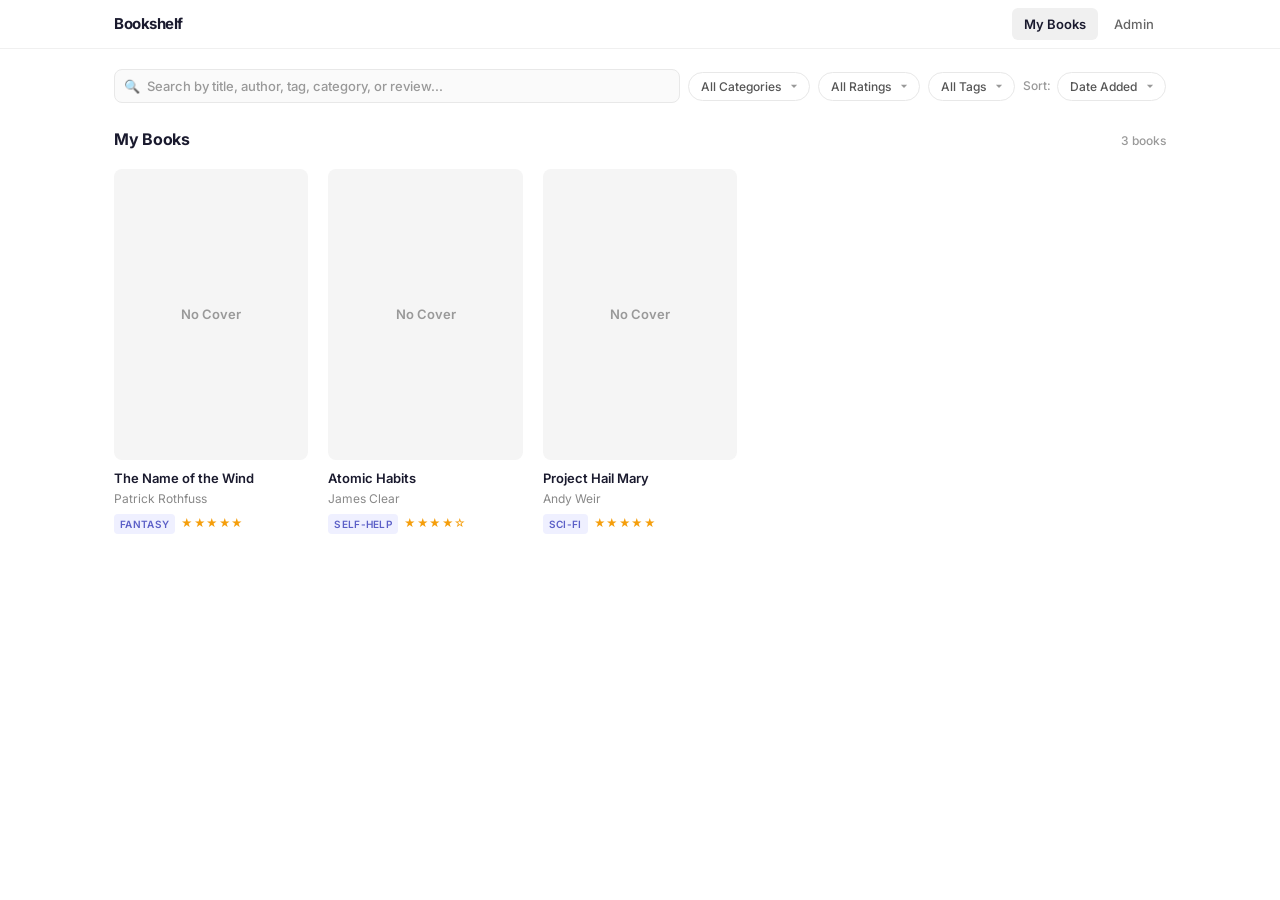
==== commit 4ed6e591: "Add cache-busting query string to CSS references Browsers were serving stale cached CSS after the fo" ====
--- a/index.html
+++ b/index.html
@@ -4,7 +4,7 @@
   <meta charset="UTF-8">
   <meta name="viewport" content="width=device-width, initial-scale=1.0">
   <title>Bookshelf</title>
-  <link rel="stylesheet" href="css/style.css">
+  <link rel="stylesheet" href="css/style.css?v=2">
 </head>
 <body>
   <header class="site-header">
--- a/css/style.css
+++ b/css/style.css
@@ -1,7 +1,7 @@
+@import url('https://fonts.googleapis.com/css2?family=Inter:wght@400;500;600;700;800&display=swap');
+
 /* ===== Reset & Base ===== */
 *, *::before, *::after { box-sizing: border-box; margin: 0; padding: 0; }
-
-@import url('https://fonts.googleapis.com/css2?family=Inter:wght@400;500;600;700;800&display=swap');
 
 :root {
   --bg: #ffffff;
@@ -493,84 +493,216 @@
 
 .review-section .review-body.hidden { display: none; }
 
-/* ===== Admin Page ===== */
-.admin-container {
-  max-width: 900px;
-  margin: 24px auto;
-  padding: 0 24px 48px;
-}
-
-.admin-container h2 {
+/* ===== Admin Layout ===== */
+.mobile-menu-btn { display: none; }
+
+.admin-layout {
+  display: grid;
+  grid-template-columns: 220px 1fr;
+  min-height: 100vh;
+}
+
+/* Sidebar */
+.admin-sidebar {
+  background: var(--bg);
+  border-right: 1px solid var(--border-light);
+  padding: 20px 0;
+  display: flex;
+  flex-direction: column;
+  position: sticky;
+  top: 0;
+  height: 100vh;
+  overflow-y: auto;
+}
+
+.sidebar-logo {
+  font-size: 15px;
+  font-weight: 800;
+  padding: 0 20px;
+  margin-bottom: 24px;
+  letter-spacing: -0.5px;
+  color: var(--text);
+}
+
+.nav-section { margin-bottom: 20px; }
+
+.nav-label {
+  font-size: 10px;
+  font-weight: 700;
+  text-transform: uppercase;
+  letter-spacing: 1px;
+  color: #aaa;
+  padding: 0 20px;
+  margin-bottom: 6px;
+}
+
+.nav-item {
+  display: flex;
+  align-items: center;
+  gap: 10px;
+  padding: 8px 20px;
+  font-size: 13px;
+  font-weight: 500;
+  color: #666;
+  cursor: pointer;
+  transition: all 0.1s;
+  text-decoration: none;
+}
+
+.nav-item:hover { background: #f5f5f5; color: var(--text); }
+.nav-item.active { background: var(--accent-light); color: var(--accent); font-weight: 600; }
+
+.nav-icon { width: 18px; text-align: center; font-size: 14px; }
+
+.nav-badge {
+  margin-left: auto;
+  font-size: 11px;
+  font-weight: 600;
+  background: var(--border-light);
+  color: #888;
+  padding: 1px 7px;
+  border-radius: 10px;
+}
+
+.nav-item.active .nav-badge { background: #e0e0ff; color: var(--accent); }
+
+.sidebar-bottom {
+  margin-top: auto;
+  padding: 16px 20px 0;
+  border-top: 1px solid var(--border-light);
+}
+
+.sidebar-bottom a {
+  font-size: 12px;
+  color: var(--text-muted);
+  text-decoration: none;
+  display: block;
+  padding: 4px 0;
+}
+
+.sidebar-bottom a:hover { color: var(--text); }
+
+/* Admin main */
+.admin-main {
+  background: #f8f9fa;
+  padding: 28px 32px;
+  overflow-y: auto;
+  min-height: 100vh;
+}
+
+.admin-panel { max-width: 960px; }
+
+.page-header {
+  display: flex;
+  justify-content: space-between;
+  align-items: center;
+  margin-bottom: 24px;
+}
+
+.page-header h1 {
   font-size: 20px;
   font-weight: 800;
-  color: var(--text);
-  margin-bottom: 20px;
+  letter-spacing: -0.3px;
+  color: var(--text);
+}
+
+.page-actions { display: flex; gap: 8px; }
+
+/* Stats bar */
+.stats-bar {
+  display: flex;
+  gap: 16px;
+  margin-bottom: 24px;
+}
+
+.stat-card {
+  flex: 1;
+  background: var(--bg);
+  border: 1px solid var(--border-light);
+  border-radius: 10px;
+  padding: 16px;
+}
+
+.stat-card .stat-label {
+  font-size: 11px;
+  font-weight: 600;
+  text-transform: uppercase;
+  letter-spacing: 0.5px;
+  color: var(--text-muted);
+  margin-bottom: 4px;
+}
+
+.stat-card .stat-value {
+  font-size: 24px;
+  font-weight: 800;
   letter-spacing: -0.5px;
-}
-
-.admin-section {
+  color: var(--text);
+}
+
+.stat-card .stat-value.stat-sm { font-size: 14px; }
+
+/* Section cards (categories, tags, backups) */
+.section-card {
   background: var(--bg);
-  border: 1px solid var(--border);
-  border-radius: var(--radius);
+  border: 1px solid var(--border-light);
+  border-radius: 10px;
   padding: 20px;
-  margin-bottom: 16px;
-}
-
-.admin-section h3 {
-  font-size: 14px;
-  font-weight: 700;
-  color: var(--text);
-  margin-bottom: 12px;
-}
-
-.admin-section .item-list {
+}
+
+.chip-list {
   display: flex;
   flex-wrap: wrap;
   gap: 6px;
   margin-bottom: 12px;
-}
-
-.admin-section .item-chip {
-  background: var(--bg-subtle);
-  border: 1px solid var(--border);
-  padding: 4px 10px;
+  min-height: 20px;
+}
+
+.item-chip {
+  display: inline-flex;
+  align-items: center;
+  gap: 6px;
+  padding: 5px 12px;
+  background: #f5f5f5;
   border-radius: 20px;
   font-size: 12px;
-  font-weight: 600;
-  display: flex;
-  align-items: center;
-  gap: 5px;
+  font-weight: 500;
   color: var(--text-secondary);
-}
-
-.admin-section .item-chip .remove-btn {
+  transition: all 0.1s;
+}
+
+.item-chip:hover { background: var(--border-light); }
+
+.item-chip .remove-btn {
   background: none;
   border: none;
-  color: var(--danger);
+  color: #ccc;
   cursor: pointer;
   font-size: 14px;
   line-height: 1;
   padding: 0;
 }
 
-.admin-section .add-row {
-  display: flex;
-  gap: 8px;
-}
-
-.admin-section .add-row input {
+.item-chip .remove-btn:hover { color: var(--danger); }
+
+.add-inline {
+  display: flex;
+  gap: 6px;
+  margin-top: 10px;
+}
+
+.add-inline input {
   flex: 1;
   font-family: inherit;
   font-size: 13px;
   font-weight: 500;
-  padding: 8px 12px;
+  padding: 7px 12px;
   border: 1px solid var(--border);
-  border-radius: var(--radius-sm);
+  border-radius: var(--radius);
   outline: none;
   transition: border-color 0.15s;
 }
 
-.admin-section .add-row input:focus {
+.add-inline input:focus {
   border-color: var(--accent);
   box-shadow: 0 0 0 3px rgba(91,95,199,0.08);
 }
@@ -590,10 +722,13 @@
 .btn-primary:hover { background: #4a4eb0; }
 .btn-secondary { background: var(--bg-subtle); color: var(--text-secondary); border: 1px solid var(--border); }
 .btn-secondary:hover { background: #f0f0f0; }
-.btn-danger { background: var(--danger); color: #fff; }
-.btn-danger:hover { background: #d63031; }
+.btn-ghost { background: transparent; color: #666; border: 1px solid var(--border); }
+.btn-ghost:hover { background: #f5f5f5; }
+.btn-danger { background: var(--bg); color: var(--danger); border: 1px solid #fdd; }
+.btn-danger:hover { background: #fef2f2; }
 .btn-success { background: var(--green); color: #fff; }
 .btn-success:hover { background: #15803d; }
+.btn-sm { padding: 5px 10px; font-size: 12px; }
 
 /* Book form */
 .book-form { display: grid; gap: 14px; }
@@ -751,21 +886,24 @@
   border-color: var(--accent);
 }
 
-/* Book list in admin */
-.admin-book-list { display: grid; gap: 6px; }
+/* Book table in admin */
+.admin-book-list {
+  background: var(--bg);
+  border: 1px solid var(--border-light);
+  border-radius: 10px;
+}
 
 .admin-book-item {
   display: flex;
   justify-content: space-between;
   align-items: center;
-  padding: 10px 12px;
-  background: var(--bg-subtle);
-  border-radius: var(--radius-sm);
-  border: 1px solid var(--border);
+  padding: 12px 16px;
+  border-bottom: 1px solid #f5f5f5;
   transition: background 0.1s;
 }
 
-.admin-book-item:hover { background: #f0f0f0; }
+.admin-book-item:last-child { border-bottom: none; }
+.admin-book-item:hover { background: var(--bg-subtle); }
 
 .admin-book-item .book-info {
   display: flex;
@@ -777,8 +915,8 @@
   width: 32px;
   height: 48px;
   object-fit: cover;
-  border-radius: 3px;
-  border: 1px solid var(--border);
+  border-radius: 4px;
+  border: 1px solid var(--border-light);
 }
 
 .admin-book-item .book-title { font-weight: 600; font-size: 13px; color: var(--text); }
@@ -792,23 +930,31 @@
 /* Drag handle */
 .admin-book-item .drag-handle {
   cursor: grab;
-  color: var(--text-muted);
+  color: #ccc;
   font-size: 14px;
   padding: 0 4px;
   user-select: none;
   line-height: 1;
 }
 
+.admin-book-item .drag-handle:hover { color: #888; }
 .admin-book-item .drag-handle:active { cursor: grabbing; }
 
 .admin-book-item.dragging {
   opacity: 0.4;
-  border-style: dashed;
+  background: var(--accent-light);
 }
 
 .admin-book-item.drag-over {
   border-top: 2px solid var(--accent);
   margin-top: -1px;
+}
+
+.admin-book-list .list-empty {
+  padding: 24px 16px;
+  color: var(--text-muted);
+  font-size: 13px;
+  text-align: center;
 }
 
 /* Login */
@@ -884,25 +1030,26 @@
 }
 
 /* Backup list */
+.backup-list { display: flex; flex-direction: column; gap: 6px; }
+
 .backup-item {
   display: flex;
   justify-content: space-between;
   align-items: center;
-  padding: 8px 12px;
+  padding: 10px 14px;
   background: var(--bg-subtle);
-  border-radius: var(--radius-sm);
-  margin-bottom: 4px;
-  border: 1px solid var(--border);
+  border-radius: var(--radius);
+  font-size: 13px;
 }
 
 .backup-item .backup-label {
-  font-size: 12px;
+  font-size: 13px;
   font-weight: 600;
   color: var(--text);
 }
 
 .backup-item .backup-meta {
-  font-size: 11px;
+  font-size: 12px;
   color: var(--text-muted);
 }
 
@@ -948,6 +1095,34 @@
 .toast-undo:hover { text-decoration: underline; }
 
 /* ===== Responsive ===== */
+@media (max-width: 768px) {
+  .admin-layout { grid-template-columns: 1fr; }
+  .admin-sidebar {
+    position: fixed;
+    left: -260px;
+    top: 0;
+    width: 250px;
+    z-index: 200;
+    transition: left 0.25s ease;
+    box-shadow: none;
+  }
+  .admin-sidebar.open { left: 0; box-shadow: 4px 0 20px rgba(0,0,0,0.1); }
+  .admin-main { padding: 20px 16px; }
+  .mobile-menu-btn {
+    display: block;
+    background: none;
+    border: 1px solid var(--border);
+    border-radius: 6px;
+    font-size: 20px;
+    cursor: pointer;
+    padding: 4px 10px;
+    margin-bottom: 16px;
+    color: var(--text-muted);
+  }
+  .stats-bar { flex-wrap: wrap; }
+  .stat-card { min-width: calc(50% - 8px); }
+}
+
 @media (max-width: 640px) {
   .header-inner { flex-wrap: wrap; height: auto; padding: 10px 16px; gap: 8px; }
   .site-header nav a { padding: 6px 10px; }
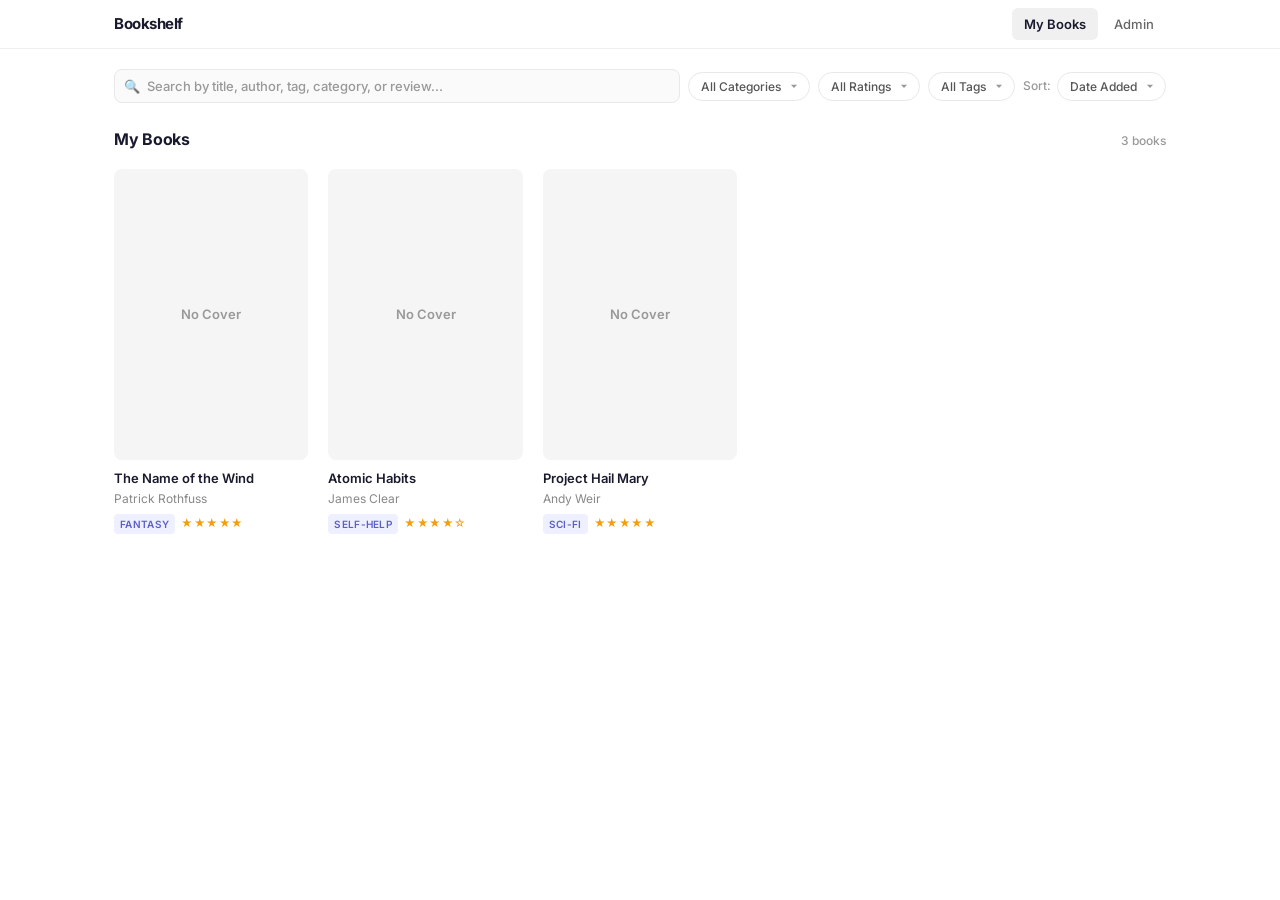
==== commit 862e49e0: "Fix broken click handlers and add JS cache-busting - Move event listener setup before renderAll() in" ====
--- a/index.html
+++ b/index.html
@@ -52,7 +52,7 @@
 
   <div class="book-grid" id="book-grid"></div>
 
-  <script src="js/shared.js"></script>
-  <script src="js/app.js"></script>
+  <script src="js/shared.js?v=2"></script>
+  <script src="js/app.js?v=2"></script>
 </body>
 </html>
